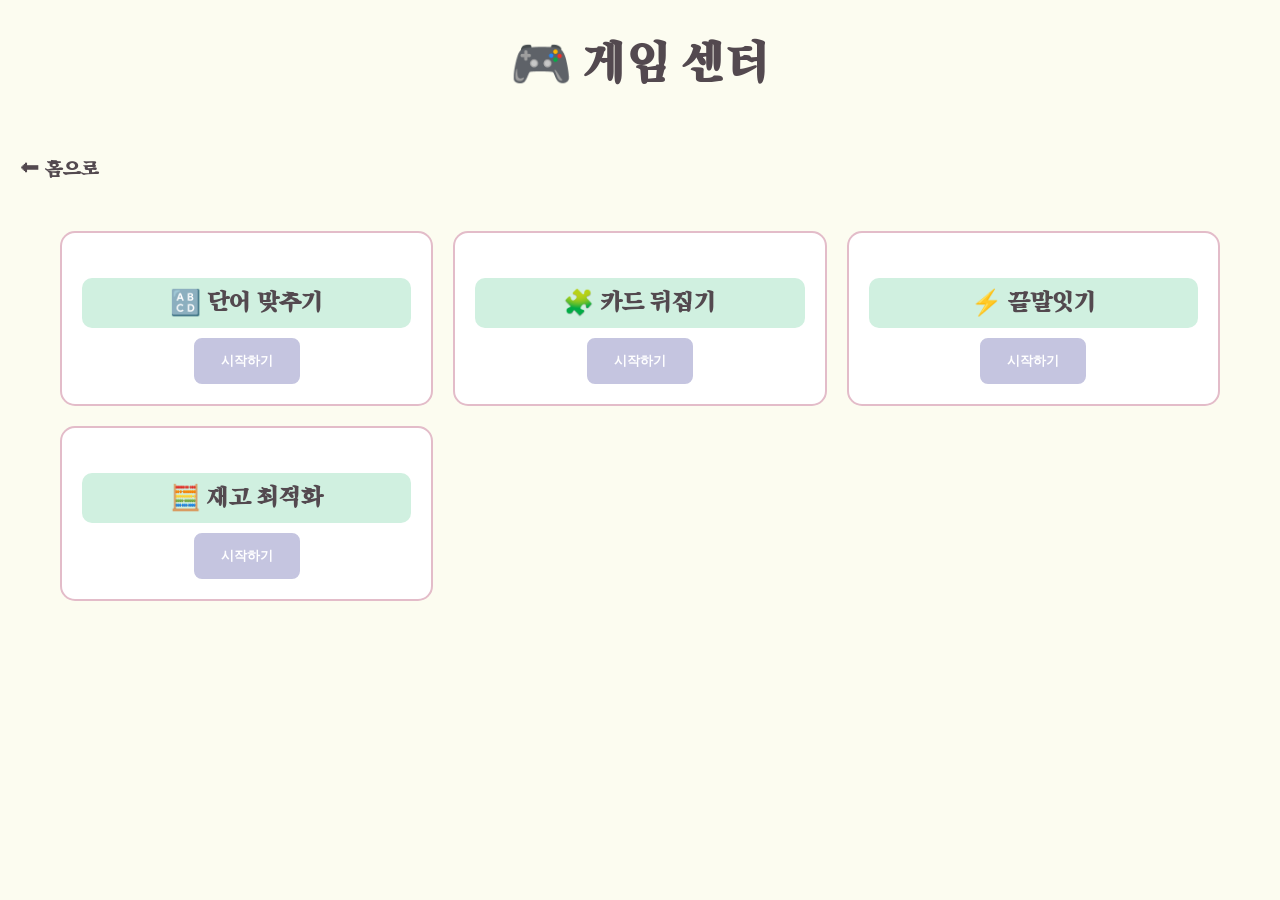
==== game.html @ 4ee05fd6 "game" ====
<!DOCTYPE html>
<html lang="ko">
<head>
    <meta charset="UTF-8">
    <title>김서영의 게임 센터</title>
    <link rel="stylesheet" href="../CSS/style.css">
</head>
<body>
    <h1>🎮 게임 센터</h1>
    <a href="index.html" class="btn-home">⬅ 홈으로</a>
    
    <!-- 1. 게임 선택 화면 -->
    <div id="game-selection" class="game-grid">
        <div class="game-box">
            <h3>🔠 단어 맞추기</h3>
            <button class="btn-submit" onclick="startHangman()">시작하기</button>
        </div>
        <div class="game-box">
            <h3>🧩 카드 뒤집기</h3>
            <button class="btn-submit" onclick="startMemoryGame()">시작하기</button>
        </div>
        <div class="game-box">
            <h3>⚡ 끝말잇기</h3>
            <button class="btn-submit" onclick="startWordRelay()">시작하기</button>
        </div>
        <div class="game-box">
            <h3>🧮 재고 최적화</h3>
            <button class="btn-submit" onclick="startTycoon()">시작하기</button>
        </div>
    </div>

    <!-- 2. 오버레이 게임창 (기본값 display: none) -->
    <div id="game-overlay" class="game-overlay" style="display: none;">
        <div class="overlay-content">
            <h2 id="game-title">게임 제목</h2>
            <div id="game-area"></div>
            <br><br>
            <button class="btn-submit" onclick="stopGame()">그만두기 🛑</button>
        </div>
    </div>

    <script src="script/hangman.js"></script>
    <script src="script/memory.js"></script>
    <script src="script/relay.js"></script>
    <script src="script/tycoon.js"></script>
</body>
</html>
---- CSS/style.css ----
/*구글 폰트*/
@import url(https://fonts.googleapis.com/css2?family=Song+Myung&display=swap);

body {
    font-family: "Song Myung", serif;
    line-height: 1.2;
    color: #53494f;            
    font-size: 20px;
    background-color: #fcfcf0; /* 전체 배경: 크림색 */
    margin: 0;
}

h1 {
    font-size: 50px;
    color: #53494f;
    padding-bottom: 20px;
    text-align: center;
}

h2 {
    font-size: 20px;
    color: #53494f;
    background-color: #fff9e6; /* 제목: 연노랑 */
    padding: 10px 15px;
    border: 2px solid #e3bcc9; /* 보라빛 핑크 테두리 */
    border-radius: 15px;
    text-align: center;
    margin-top: 40px;
    margin-bottom: 15px;
    
}

h3 {
    color: #53494f;
    background-color: #d0f0e0; /* 소제목: 민트색 */
    padding: 10px;
    border-radius: 10px;
    font-size: 25px;
    margin-top: 25px;
    margin-bottom: 10px;
}

a {
    color: #53494f;
    text-decoration: none;
}

a:hover {
    color: #8c82bb; /* 보라 포인트 */
}

* {
    box-sizing: border-box;
}

.custom-line {
    border: none;             
    border-top: 3px dashed #d0e0f0; /* 포인트: 하늘색 점선 */
}

.container {
    max-width: 1200px;
    margin: 0 auto;
    padding: 20px;
}

/* myTrip.html */
.trip-card {
    background-color: #fdfbf7;
    border: 2px solid #e3bcc9;
    border-radius: 20px;    
    padding: 20px;
    margin-bottom: 25px;
    box-shadow: 4px 4px 0px #d9b1be; /* 귀여운 입체감 */
}

.trip-card img {
    display: block;
    margin-bottom: 12px;
    max-width: 100%;
    height: auto;
    border-radius: 10px;
}

/* myClass.html */
table {
    width: 100%;
    border-collapse: collapse;
    margin-top: 20px;
}

th, td {
    border: 2px solid #e3bcc9;
    padding: 12px;
    text-align: center;
    font-size: large;
}

th {
    background-color: #d0e0f0; /* 표 헤더: 하늘색 */
}

td {
    background-color: #fdfbf7;
}

/* SignUp.html 및 내비게이션 스타일 수정 */
fieldset {
    border: 2px solid #e3bcc9;
    border-radius: 15px;
    padding: 20px;
    margin-bottom: 20px;
    background-color: #fdfbf7;
}

legend {
    font-weight: bold;
    padding: 0 10px;
    color: #53494f;
}

input[type="text"],
input[type="password"],
input[type="email"],
input[type="date"],
select,
textarea {
    width: 100%;
    padding: 10px;
    margin-top: 5px;
    margin-bottom: 15px;
    border: 2px solid #d0e0f0; /* 하늘색 테두리 */
    border-radius: 8px;
    font-family: inherit;
    font-size: 0.95em;
    background-color: #fcfcfc;
}

textarea {
    resize: vertical;
    min-height: 120px;
}

/* 버튼: 다채로운 파스텔 컬러 적용 */
.btn-submit {
    border: 2px solid #c5c5e0;
    background-color: #c5c5e0; /* 보라색 */
    color: white;
    padding: 12px 25px;
    font-weight: bold;
    border-radius: 8px;
    cursor: pointer;
    transition: 0.3s;
}

.btn-submit:hover {
    background-color: #b0b0d0;
}

.btn-reset {
    border: 2px solid #d0f0e0; /* 민트색 */
    background-color: #d0f0e0;
    color: #53494f;
    padding: 12px 25px;
    font-weight: bold;
    border-radius: 8px;
    cursor: pointer;
    transition: 0.3s;
}

.btn-reset:hover {
    background-color: #b9e8d0;
}

/* 네비게이션 */
nav ul {
    display: flex;
    list-style: none;
    padding: 10px;
    gap: 20px;
    justify-content: center;
    background-color: #fff9e6; /* 노랑색 배경 */
    border-radius: 50px;
}

nav a {
    display: flex;
    padding: 8px 16px;
    transition: 0.3s;
    border-radius: 20px;
}

nav a:hover {
    background-color: #f7d7e3; /* 핑크색 포인트 */
    color: #53494f;
}

/* 레이아웃 및 반응형 디자인 수정 */
.trip-grid-container {
    display: grid;
    grid-template-columns: repeat(3, 1fr);
    gap: 20px;
}

.content-wrapper {
    display: flex;
    gap: 30px;
    align-items: stretch;
}

/* 메인 영역: 크림색 배경 */
main {
    flex: 7;
    padding: 20px;
    background-color: #fdfbf7;
    border: 2px solid #e3bcc9;
    border-radius: 20px;
}

/* 사이드바 영역: 연한 민트색 배경 */
aside {
    flex: 3;
    padding: 20px;
    background-color: #d0f0e0;
    border: 2px solid #e3bcc9;
    border-radius: 20px;
}

.mobile-break { display: none; }

@media (max-width: 768px) {
    .mobile-break { display: inline; }
    
    nav ul {
        flex-direction: column;
        gap: 10px;
        background-color: #fcfcf0; /* 배경 유지 */
    }
    
    .content-wrapper {
        flex-direction: column;
        gap: 20px;
    }
    
    main, aside {
        width: 100%;
    }
    
    .trip-grid-container {
        grid-template-columns: 1fr; 
    }

    nav a:hover {
        background-color: #d0e0f0; /* 반응형 호버: 하늘색 */
        box-shadow: 0 5px 8px rgba(0, 0, 0, 0.05);
        border-radius: 8px;
    }

    .table-wrapper { width: 100%; overflow-x: auto; }
    
    table { min-width: 600px; }

    /* 플로팅 내비게이션 */
    .floating-nav {
        bottom: 0;
        right: 0;
        width: 100%;
        background-color: #fff9e6; /* 노랑색 */
        border-radius: 20px 20px 0 0;
        display: flex;
        justify-content: space-around;
        padding: 10px;
    }

    .tab-trigger {
        width: 55px;
        height: 70px;
        background-color: #c5c5e0; /* 보라색 */
        border-radius: 10px;
    }
}

/* 부드러운 전환 및 애니메이션 효과 */
nav a {
    transition: background-color 0.3s ease, color 0.3s ease;
    padding: 8px 16px;
}

nav a:hover {
    transform: translateY(-2px);
}

.btn-submit, .btn-reset {
    transition: all 0.2s ease;
}

/* 마우스 호버 둥실 떠오르는 효과 */
.trip-card {
    transition: transform 0.3s ease, box-shadow 0.3s ease;
}

.trip-card:hover {
    transform: translateY(-8px);
    box-shadow: 0 10px 20px rgba(0, 0, 0, 0.05); /* 그림자 톤 조절 */
}

/* 웰컴 키프레임 애니메이션 */
@keyframes fadeInUp {
    from { opacity: 0; transform: translateY(20px); }
    to { opacity: 1; transform: translateY(0); }
}

body h1 {
    animation: fadeInUp 0.8s ease-out forwards;
}

/* 게임 영역 스타일 */
.game-area {
    display: flex;
    flex-direction: column;
    align-items: center;
    gap: 10px;
}

.game-area button {
    width: 85%;
    padding: 10px;
    border: none;
    border-radius: 20px;
    font-size: 0.9em;
    font-weight: bold;
    color: #6a6a80; /* 기본 텍스트 톤 */
    background-color: #fdfbf7;
    border: 2px solid #d0e0f0; /* 하늘색 테두리 */
    cursor: pointer;
    box-shadow: 0 2px 5px rgba(0,0,0,0.03);
    transition: all 0.2s ease;
}

.game-area button:hover {
    color: #c5c5e0; /* 보라 포인트 */
    transform: translateY(-2px);
    box-shadow: 0 4px 10px rgba(0,0,0,0.05);
    background-color: #fff9e6; /* 노랑 호버 */
}

#game-board {
    display: grid;
    grid-template-columns: repeat(4, 1fr);
    gap: 10px;
    max-width: 400px;
    margin: 0 auto;
}

.hole {
    aspect-ratio: 1 / 1;
    background: #fff9e6; /* 노랑 구멍 */
    border-radius: 10px;
    cursor: pointer;
    border: 1px solid #e3bcc9;
}

.mole {
    background: #c5c5e0 !important; /* 보라 두더지 */
}

.hit {
    background: #d0f0e0 !important; /* 민트 히트 */
    transform: scale(0.9);
    transition: all 0.1s;
}
/* 홈 버튼 및 사이드 메뉴 스타일 */
.btn-home {
    display: inline-block;
    padding: 10px 20px;
    color: #53494f;
    font-weight: bold;
    margin-bottom: 20px;
    transition: all 0.2s ease;
    border-radius: 15px;
}

.btn-game {
    display: inline-block;
    padding: 10px 20px;
    color: #53494f;
    text-decoration: underline; 
    text-align: center;
    border-radius: 5px;
}

.btn-game:hover {
    color:#071429
}

.btn-home:hover {
    background-color: #fff9e6; /* 노랑 포인트 */
    transform: translateY(-2px);
    box-shadow: 0 4px 6px rgba(0,0,0,0.05);
    text-decoration: underline;
}

.side-menu-wrapper {
    position: fixed;
    top: 200px;
    right: -130px; 
    transition: right 0.4s ease;
    display: flex;
    align-items: flex-start; 
    z-index: 1000;
}

.side-menu-wrapper.active {
    right: 0; 
}

.tab-trigger {
    width: 25px;
    height: 80px; 
    background-color: #c5c5e0; /* 보라 포인트 */
    border: none;             
    border-radius: 10px 0 0 10px; 
    cursor: pointer;
    display: flex;
    align-items: center;
    justify-content: center;
    color: white;
    font-weight: bold;
    transition: background-color 0.2s, transform 0.2s;
    box-shadow: -2px 0 5px rgba(0,0,0,0.05); 
}

.tab-trigger:hover {
    background-color: #b0b0d0; 
    transform: translateX(-3px); 
}

.menu-list {
    margin: 0;
    padding: 20px;
    background: #fdfbf7;
    border: 2px solid #e3bcc9;
    border-radius: 0 10px 10px 10px; 
    list-style: none;
    width: 130px;
    box-shadow: 5px 5px 0px rgba(227, 188, 201, 0.2);
}


.log-item {
    font-size: 1em;
    margin-bottom: 12px;
    color: #53494f;
    padding-left: 10px;
    border-left: 3px solid #d0f0e0; /* 민트색 포인트 바 */
}

#game-selection { 
        display: grid; 
        /* 1fr(1 fraction)을 사용하여 화면 폭을 똑같이 나눔 */
        grid-template-columns: repeat(auto-fit, minmax(300px, 1fr)); 
        gap: 20px; 
        padding: 20px;
        max-width: 1200px; /* 너무 넓어지는 것 방지 */
        margin: 0 auto;    /* 화면 중앙 정렬 */
    }
.game-grid { 
    display: grid; 
    grid-template-columns: 1fr 1fr; 
    gap: 20px; 
    padding: 20px; }

.game-box { 
    border: 2px solid #e3bcc9; 
    padding: 20px; 
    border-radius: 15px; 
    text-align: center; 
    background: white; }
        
/* 화면 전체를 덮는 투명한 배경 */
.game-overlay {
    position: fixed;
    top: 0; left: 0;
    width: 100%; height: 100%;
    background: rgba(0, 0, 0, 0.5); /* 반투명 검정 배경 */
    display: flex;
    justify-content: center;
    align-items: center;
    z-index: 1000; /* 맨 위로 */
}

/* 실제 게임이 들어갈 박스 */
.overlay-content {
    background: white;
    padding: 40px;
    border-radius: 20px;
    width: 60%;
    text-align: center;
    border: 3px solid #e3bcc9;
}

.card { 
    background: #f9f9f9; 
    border-radius: 8px; 
    transition: background 0.3s; 
}

.card.flipped { 
    background: #fff0f5; 
    border-color: #e3bcc9; 
}

.game-container {
    display: flex;
    flex-direction: column; 
    align-items: center;    
    gap: 15px;              
    width: 100%;
    max-width: 400px;
    box-sizing: border-box;    }
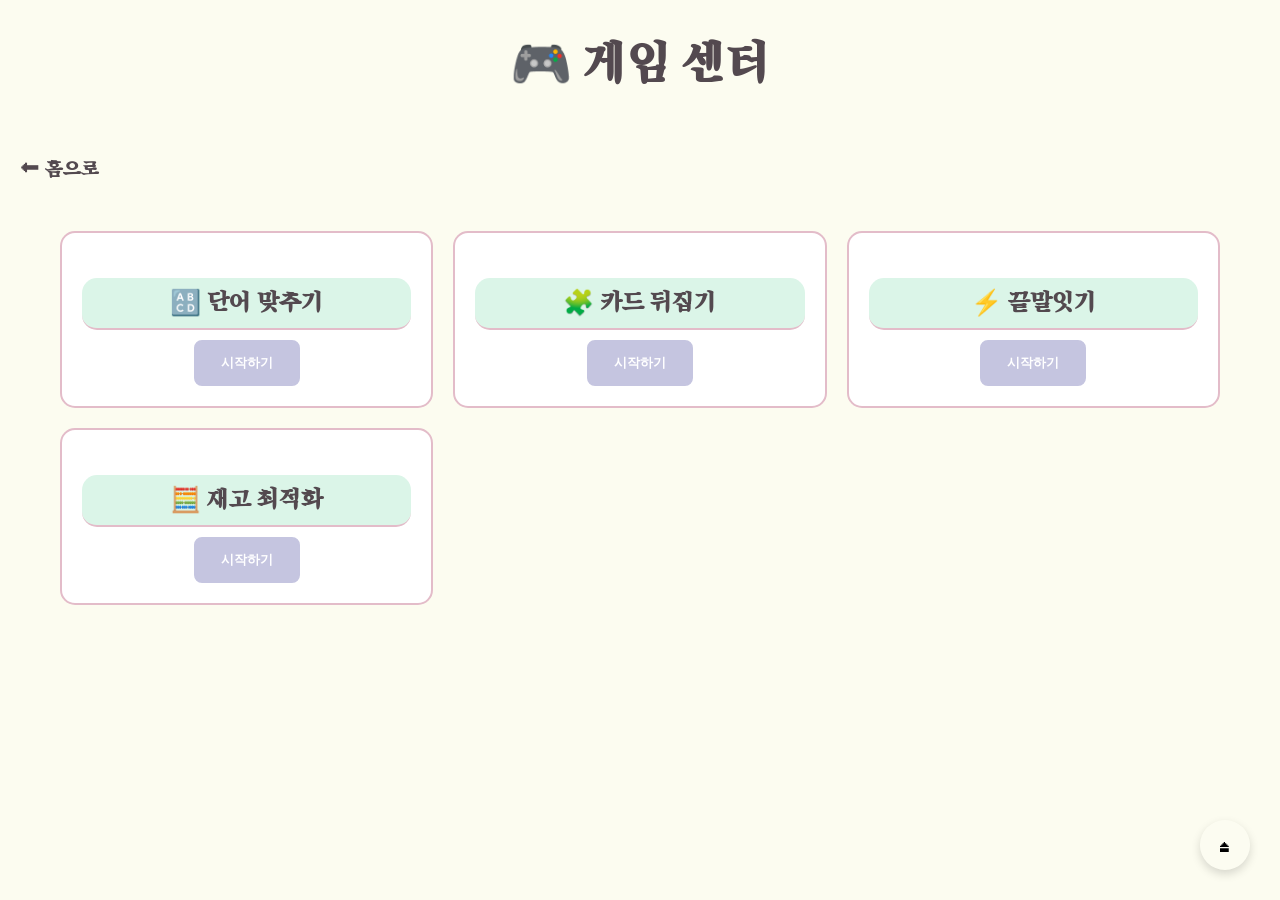
==== commit fd389bc8: "scroll" ====
--- a/game.html
+++ b/game.html
@@ -38,6 +38,8 @@
             <button class="btn-submit" onclick="stopGame()">그만두기 🛑</button>
         </div>
     </div>
+    <button class="scroll-top-btn" id="scrollTopBtn" onclick="scrollToTop()">⏏︎</button>
+    <script src="../script/scroll.js"></script>
 
     <script src="script/hangman.js"></script>
     <script src="script/memory.js"></script>
--- a/CSS/style.css
+++ b/CSS/style.css
@@ -32,9 +32,10 @@
 
 h3 {
     color: #53494f;
-    background-color: #d0f0e0; /* 소제목: 민트색 */
+    background-color: #dbf5e8; /* 소제목: 민트색 */
+    border-bottom: 2px solid #e3bcc9; /* 보라빛 핑크 테두리 */
     padding: 10px;
-    border-radius: 10px;
+    border-radius: 15px;
     font-size: 25px;
     margin-top: 25px;
     margin-bottom: 10px;
@@ -221,7 +222,7 @@
 aside {
     flex: 3;
     padding: 20px;
-    background-color: #d0f0e0;
+    background-color: #eefaf4;
     border: 2px solid #e3bcc9;
     border-radius: 20px;
 }
@@ -452,7 +453,7 @@
     margin-bottom: 12px;
     color: #53494f;
     padding-left: 10px;
-    border-left: 3px solid #d0f0e0; /* 민트색 포인트 바 */
+    border-left: 3px solid #c1f1d9; /* 민트색 포인트 바 */
 }
 
 #game-selection { 
@@ -519,4 +520,32 @@
     max-width: 400px;
     box-sizing: border-box;    }
     
-    +.scroll-top-btn {
+    position: fixed;
+    bottom: 30px;
+    right: 30px;
+    font-size: 20px;
+    /* 배경은 흰색, 테두리 없음 */
+    background-color: #ffffff17;
+    border: none;
+    /* 그림자로 입체감 부여 */
+    box-shadow: 0 4px 10px rgba(0,0,0,0.15);
+    border-radius: 50%;
+    width: 50px;
+    height: 50px;
+    cursor: pointer;
+    display: none;
+    z-index: 2000;
+    /* 서서히 나타나는 효과 */
+    transition: all 0.3s ease;
+    /* 아이콘 중앙 정렬 */
+    display: flex;
+    align-items: center;
+    justify-content: center;
+}
+
+.scroll-top-btn:hover {
+    background-color: #f8f8f8;
+    transform: translateY(-5px); /* 버튼이 살짝 위로 떠오르는 효과 */
+    box-shadow: 0 6px 15px rgba(0,0,0,0.2);
+}
